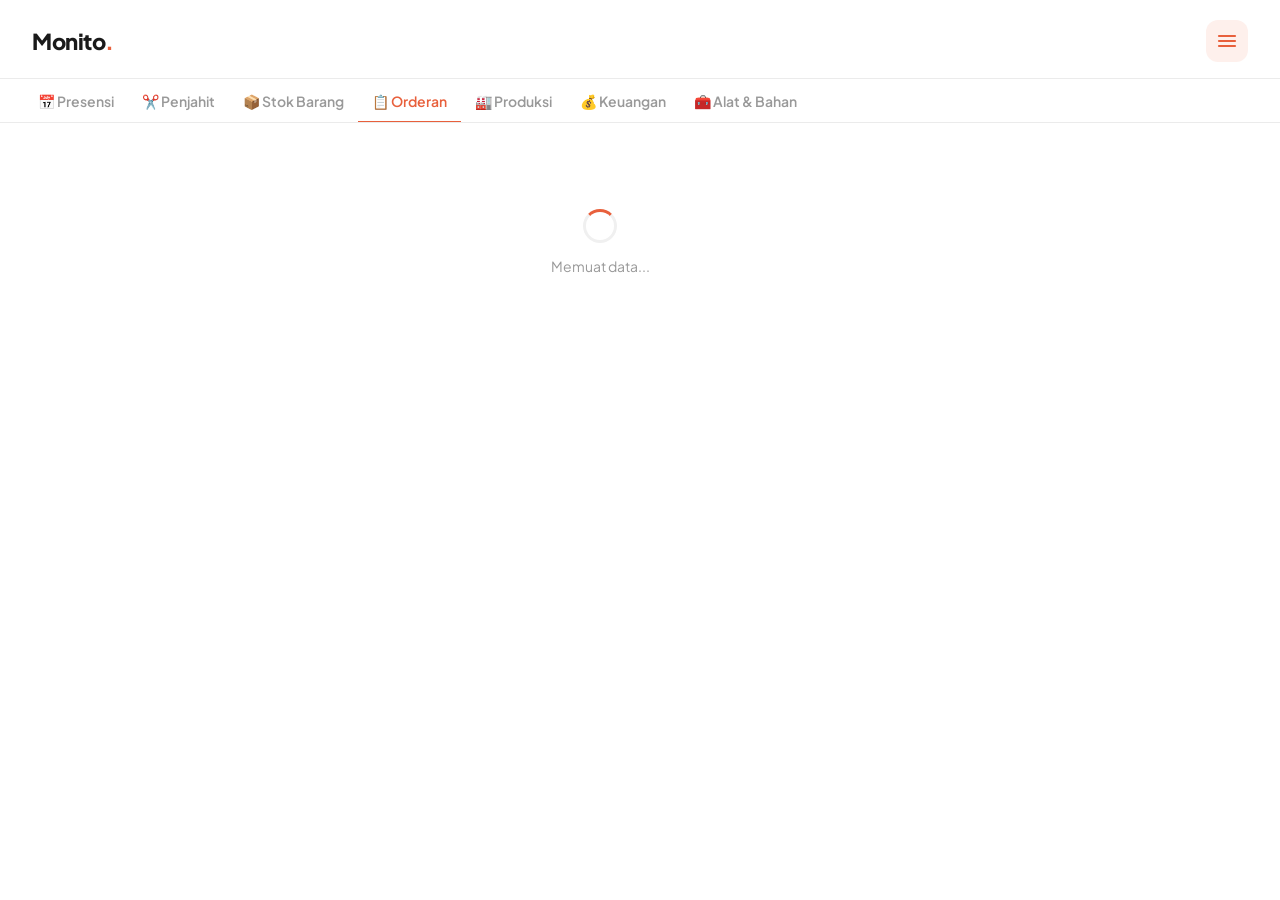
==== orderan.html @ d030e5c6 "Update page title and clean up JavaScript code Updated the title to 'Monito – ORDERAN' and removed u" ====
<!DOCTYPE html>
<html lang="id">
<head>
<meta charset="UTF-8" />
<meta name="viewport" content="width=device-width, initial-scale=1.0" />
<title>Monito – ORDERAN</title>

<!-- Fonts -->
<link href="https://fonts.googleapis.com/css2?family=Plus+Jakarta+Sans:wght@400;500;600;700;800&family=DM+Mono:wght@400;500&display=swap" rel="stylesheet" />

<!-- Global Style -->
<link rel="stylesheet" href="./assets/style.css" />
<link rel="stylesheet" href="./assets/orderan.css" />

<!-- PWA -->
<link rel="manifest" href="./manifest.json">
<meta name="mobile-web-app-capable" content="yes">
<meta name="apple-mobile-web-app-capable" content="yes">
<meta name="apple-mobile-web-app-status-bar-style" content="default">
<meta name="apple-mobile-web-app-title" content="Monito.">
<meta name="theme-color" content="#E8603C">
<link rel="apple-touch-icon" href="./icons/icon-192.png">

<!-- CSS khusus halaman ini (opsional) -->
<style>
  /* tambahkan CSS spesifik halaman ini di sini */
</style>
</head>
<body>

<!-- Navbar di-inject otomatis oleh navbar.js -->

<!-- KONTEN HALAMAN INI -->
<div class="main">
  <div class="loading" id="loading-state">
    <div class="loading-spinner"></div>
    <div style="font-size:14px;">Memuat data...</div>
  </div>
  <div id="dashboard-content" style="display:none;"></div>
</div>

<!-- Global Navbar -->
<script src="./assets/navbar.js"></script>

<!-- Logic halaman ini -->
<script>
  // Paste JS dari repo lama kamu di sini
  // Hapus bagian switchTab(), openMenu(), closeMenu(), toggleDark()
  // karena sudah ditangani navbar.js
  // ── GANTI URL INI SETELAH DEPLOY APPS SCRIPT ──
  const PRONETO_URL = "https://script.google.com/macros/s/AKfycbxL4zAlzu3rikATXao7fePEc8vYQxeYUi_AsK7Tz1u9y4g6pmkLgi0CBaYuqHtgyjFSCw/exec";
  // Clothivo menyusul — isi nanti
  const CLOTHIVO_URL = "";

  const BULAN_NAMES = ["","Januari","Februari","Maret","April","Mei","Juni",
    "Juli","Agustus","September","Oktober","November","Desember"];

  let activeUsaha = 'proneto';

  // ── INIT ──
  document.addEventListener('DOMContentLoaded', () => {
    populateYears();
    setDefaultFilter();
    loadData();
    
    
  function populateYears() {
    const sel = document.getElementById('sel-tahun');
    for (let y = 2030; y >= 2026; y--) {
      const o = document.createElement('option');
      o.value = y; o.textContent = y; sel.appendChild(o);
    }
  }
  function setDefaultFilter() {
    const now = new Date();
    document.getElementById('sel-bulan').value = now.getMonth() + 1;
    document.getElementById('sel-tahun').value = now.getFullYear();
  }

  // ── LOAD DATA ──
  async function loadData() {
    showLoading(true);
    const bulan = document.getElementById('sel-bulan').value || 0;
    const tahun = document.getElementById('sel-tahun').value;
    const url   = activeUsaha === 'proneto' ? PRONETO_URL : CLOTHIVO_URL;

    if (!url) { showError('URL Apps Script belum diisi.'); return; }

    try {
      const res = await fetch(`${url}?page=produksi&bulan=${bulan}&tahun=${tahun}`);
      if (!res.ok) throw new Error(`HTTP ${res.status}`);
      const data = await res.json();
      if (data.error) throw new Error(data.error);
      renderDashboard(data);
    } catch (err) { showError(err.message); }
  }

  function showLoading(on) {
    document.getElementById('loading-state').style.display  = on ? 'block' : 'none';
    document.getElementById('dashboard-content').style.display = on ? 'none' : 'block';
  }
  function showError(msg) {
    document.getElementById('loading-state').style.display = 'none';
    document.getElementById('dashboard-content').style.display = 'block';
    document.getElementById('dashboard-content').innerHTML =
      `<div class="error-msg">⚠️ Gagal memuat data: ${msg}<br>
       <small style="margin-top:6px;display:block;">Pastikan URL Apps Script sudah benar dan sudah di-deploy sebagai Web App.</small></div>`;
  }

  // ── RENDER ──
  function renderDashboard(d) {
    const { bulan, tahun } = d.filter;
    const bulanLabel  = bulan ? BULAN_NAMES[bulan] : 'Semua Bulan';
    const periodeLabel= `${bulanLabel} ${tahun}`.trim();
    const usahaLabel  = activeUsaha === 'proneto' ? '🧵 Proneto' : '👕 Clothivo';

    const maxKat = d.kategori[0]?.qty || 1;

    // Pill status
    function pillStatus(s) {
      const lower = s.toLowerCase();
      if (lower === 'lunas') return `<span class="pill pill-lunas">Lunas</span>`;
      if (lower === 'dp')    return `<span class="pill pill-dp">DP</span>`;
      return `<span class="pill pill-other">${s || '—'}</span>`;
    }

    // Badge deadline
    function deadlineBadge(hari) {
      const cls = hari === 0 ? 'badge-urgent' : hari <= 2 ? 'badge-soon' : 'badge-ok';
      const txt = hari === 0 ? 'Hari<br>ini' : `${hari}<br>hari`;
      return `<div class="deadline-badge ${cls}">${txt}</div>`;
    }

    const html = `
      <div class="sec-title">${usahaLabel} · ${periodeLabel}</div>

      <!-- KPI -->
      <div class="kpi-grid">
        <div class="kpi-card c-orange">
          <span class="kpi-emoji">📦</span>
          <div class="kpi-label">Total Produk</div>
          <div class="kpi-value">${fmt(d.totalQty)}</div>
          <div class="kpi-sub">unit dipesan</div>
        </div>
        <div class="kpi-card c-blue">
          <span class="kpi-emoji">🧾</span>
          <div class="kpi-label">Invoice</div>
          <div class="kpi-value">${fmt(d.totalInvoice)}</div>
          <div class="kpi-sub">${fmt(d.totalCustomer)} customer</div>
        </div>
        <div class="kpi-card c-green">
          <span class="kpi-emoji">💰</span>
          <div class="kpi-label">Total Penjualan (Rp)</div>
          <div class="kpi-value" style="font-size:clamp(16px,4.5vw,26px);">${fmt(d.totalPenjualan)}</div>
          <div class="kpi-sub">periode ini</div>
        </div>
        <div class="kpi-card c-red">
          <span class="kpi-emoji">⏳</span>
          <div class="kpi-label">Belum Lunas</div>
          <div class="kpi-value">${fmt(d.jumlahBelumLunas)}</div>
          <div class="kpi-sub">invoice · sisa ${fmtRp(d.totalOutstanding)}</div>
        </div>
        ${d.produkTerlaku ? `
        <div class="kpi-card c-teal">
          <span class="kpi-emoji">🏆</span>
          <div class="kpi-label">Produk Terlaku</div>
          <div class="kpi-value" style="font-size:clamp(16px,4vw,22px);line-height:1.2;">${d.produkTerlaku.nama}</div>
          <div class="kpi-sub">${fmt(d.produkTerlaku.qty)} unit</div>
        </div>` : ''}
        ${d.produkTersepi && d.kategori.length > 1 ? `
        <div class="kpi-card c-yellow">
          <span class="kpi-emoji">🔻</span>
          <div class="kpi-label">Produk Tersepi</div>
          <div class="kpi-value" style="font-size:clamp(16px,4vw,22px);line-height:1.2;">${d.produkTersepi.nama}</div>
          <div class="kpi-sub">${fmt(d.produkTersepi.qty)} unit</div>
        </div>` : ''}
      </div>

      <!-- Kategori -->
      <div class="panel">
          <div class="panel-title">📊 Per Kategori Produk</div>
          ${d.kategori.length ? d.kategori.map((k, i) => `
            <div class="kat-item">
              <div class="kat-header">
                <span class="kat-name">${k.nama}</span>
                <span class="kat-num">${fmt(k.qty)}</span>
              </div>
              <div class="bar-track">
                <div class="bar-fill bar-c${i % 6}" style="width:${Math.round((k.qty/maxKat)*100)}%"></div>
              </div>
            </div>`).join('') : '<div style="color:var(--ink3);font-size:13px;">Tidak ada data.</div>'}
        </div>

      <!-- Order Terbaru -->
      <div class="panel">
        <div class="panel-title">🕐 Order Terbaru</div>
        <div class="table-scroll-hint">← geser untuk lihat semua →</div>
        <div class="table-scroll-wrap">
          <table class="order-table">
            <thead>
              <tr>
                <th>Customer</th>
                <th>Produk</th>
                <th>Qty</th>
                <th>Total</th>
                <th>Tgl</th>
                <th>Status</th>
              </tr>
            </thead>
            <tbody>
              ${d.orderTerbaru.length ? d.orderTerbaru.map(o => `
              <tr>
                <td style="font-weight:600;max-width:110px;overflow:hidden;text-overflow:ellipsis;white-space:nowrap;">${o.nama}</td>
                <td style="text-align:left !important;font-family:inherit;">${o.produk}<br><span style="color:var(--ink3);font-size:10px;">${o.warna}</span></td>
                <td>${fmt(o.qty)}</td>
                <td>${fmtRp(o.total)}</td>
                <td>${o.tanggal}</td>
                <td>${pillStatus(o.status)}</td>
              </tr>`).join('') : `<tr><td colspan="6" style="text-align:center;color:var(--ink3);padding:20px;">Tidak ada data.</td></tr>`}
            </tbody>
          </table>
        </div>
      </div>
    `;

    document.getElementById('dashboard-content').innerHTML = html;
    showLoading(false);

    // Animasi bar
    setTimeout(() => {
      document.querySelectorAll('.bar-fill').forEach(el => {
        const w = el.style.width; el.style.width = '0';
        requestAnimationFrame(() => { el.style.width = w; });
      });
    }, 50);
  }

  function fmt(n)    { return Number(n||0).toLocaleString('id-ID'); }
  // BARU
  function fmtRp(n) {
    return 'Rp' + Number(n||0).toLocaleString('id-ID');
  }
  // function fmtRp(n)  {
  //   const num = Number(n||0);
  //   if (num >= 1_000_000) return 'Rp' + (num/1_000_000).toFixed(1).replace('.',',') + 'jt';
  //   return 'Rp' + num.toLocaleString('id-ID');
  // }
</script>

</body>
</html>
---- assets/style.css ----
/* =============================================
   Monito – Global Stylesheet
   ============================================= */

*, *::before, *::after { box-sizing: border-box; margin: 0; padding: 0; }

:root {
  --bg:        #FFFFFF;
  --ink:       #1A1A1A;
  --ink2:      #555555;
  --ink3:      #999999;
  --border:    #EBEBEB;
  --orange:    #E8603C;
  --orange-dk: #C94E2C;
  --orange-lt: #FEF0EC;
  --radius:    16px;
}

body {
  font-family: 'Plus Jakarta Sans', sans-serif;
  background: var(--bg);
  color: var(--ink);
  min-height: 100vh;
  overflow-x: hidden;
  padding-top: 110px;
}

/* ── Sticky Header ── */
.sticky-header {
  position: fixed; top: 0; left: 0; right: 0;
  z-index: 10; background: #fff;
}

/* ── Topbar ── */
.topbar {
  display: flex; align-items: center; justify-content: space-between;
  padding: 18px 20px 14px; border-bottom: 1px solid var(--border);
}
.brand { font-size: 22px; font-weight: 800; color: var(--ink); letter-spacing: -.5px; }
.brand span { color: var(--orange); }
.hamburger {
  width: 42px; height: 42px; background: var(--orange-lt);
  border: none; border-radius: 12px;
  display: flex; align-items: center; justify-content: center;
  cursor: pointer; flex-shrink: 0; touch-action: manipulation;
}
.hamburger svg {
  width: 20px; height: 20px; stroke: var(--orange);
  stroke-width: 2.2; fill: none; stroke-linecap: round;
}

/* ── Tab Nav ── */
.tab-nav {
  display: flex; overflow-x: auto; overflow-y: hidden;
  -webkit-overflow-scrolling: touch; touch-action: pan-x;
  border-bottom: 1.5px solid var(--border);
  scrollbar-width: none; padding: 0 12px;
}
.tab-nav::-webkit-scrollbar { display: none; }
.tab-btn {
  display: flex; align-items: center; gap: 5px;
  padding: 13px 14px 11px;
  border: none; background: none;
  font-family: 'Plus Jakarta Sans', sans-serif;
  font-size: 14px; font-weight: 600; color: var(--ink3);
  cursor: pointer; white-space: nowrap;
  border-bottom: 2.5px solid transparent; margin-bottom: -1.5px;
  transition: color .2s, border-color .2s; flex-shrink: 0;
  touch-action: manipulation;
}
.tab-btn.active { color: var(--orange); border-bottom-color: var(--orange); }
.tab-btn:hover:not(.active) { color: var(--ink2); }

/* ── Slide Menu ── */
.menu-overlay {
  display: none; position: fixed; inset: 0;
  background: rgba(0,0,0,.35); z-index: 100;
}
.menu-overlay.open { display: block; animation: fadeIn .2s both; }

.slide-menu {
  position: fixed; top: 0; right: 0;
  width: min(320px, 88vw); height: 100%;
  background: #fff; border-radius: 20px 0 0 20px;
  display: flex; flex-direction: column;
  transform: translateX(100%);
  transition: transform .28s cubic-bezier(.4,0,.2,1);
  z-index: 101; overflow: hidden;
}
.slide-menu.open { transform: translateX(0); }

.slide-menu-header {
  padding: 24px 20px 16px; border-bottom: 1px solid var(--border);
  display: flex; align-items: flex-start; justify-content: space-between;
}
.slide-brand { font-size: 20px; font-weight: 800; color: var(--ink); letter-spacing: -.5px; }
.slide-brand span { color: var(--orange); }
.slide-sub { font-size: 12px; color: var(--ink3); margin-top: 2px; }

.slide-close {
  width: 36px; height: 36px; background: #F5F5F5;
  border: none; border-radius: 10px;
  display: flex; align-items: center; justify-content: center;
  cursor: pointer; flex-shrink: 0; touch-action: manipulation;
}
.slide-close svg {
  width: 16px; height: 16px; stroke: var(--ink2);
  stroke-width: 2.2; fill: none; stroke-linecap: round;
}

.slide-menu-body { flex: 1; overflow-y: auto; padding: 0 20px; }
.slide-menu-footer {
  border-top: 1px solid var(--border);
  padding: 8px 20px 28px;
  display: flex; flex-direction: column;
}

.slide-item {
  display: flex; align-items: center; justify-content: space-between;
  padding: 14px 0; cursor: pointer; border: none; background: none;
  width: 100%; text-align: left;
  font-family: 'Plus Jakarta Sans', sans-serif;
  border-bottom: 1px solid var(--border);
}
.slide-item-left { display: flex; align-items: center; gap: 12px; }
.slide-item-emoji { font-size: 18px; width: 24px; text-align: center; }
.slide-item-label { font-size: 15px; font-weight: 600; color: var(--ink); }
.slide-item-arrow { font-size: 18px; color: var(--ink3); }

.toggle-wrap {
  display: flex; align-items: center; justify-content: space-between;
  padding: 14px 0;
}
.toggle-left { display: flex; align-items: center; gap: 12px; }
.toggle-label { font-size: 15px; font-weight: 600; color: var(--ink); }
.toggle {
  width: 46px; height: 27px; background: #E0E0E0;
  border-radius: 99px; position: relative; cursor: pointer;
  transition: background .2s; flex-shrink: 0; border: none;
  touch-action: manipulation;
}
.toggle.on { background: var(--orange); }
.toggle::after {
  content: ''; position: absolute; top: 3px; left: 3px;
  width: 21px; height: 21px; background: #fff; border-radius: 50%;
  transition: left .2s; box-shadow: 0 1px 4px rgba(0,0,0,.15);
}
.toggle.on::after { left: 22px; }
.slide-version { font-size: 12px; color: var(--ink3); padding-top: 14px; margin-top: 4px; }

/* ── Slide Menu Nav Items ── */
.slide-nav-item {
  display: flex; align-items: center; justify-content: space-between;
  padding: 14px 0; cursor: pointer; border: none; background: none;
  width: 100%; text-align: left;
  font-family: 'Plus Jakarta Sans', sans-serif;
  border-bottom: 1px solid var(--border);
  text-decoration: none;
}
.slide-nav-item.active .slide-item-label { color: var(--orange); }
.slide-nav-item.active .slide-item-arrow { color: var(--orange); }

/* ── Common Utilities ── */
.loading { text-align: center; padding: 60px 20px; color: var(--ink3); }
.loading-spinner {
  width: 34px; height: 34px; border: 3px solid #F0F0F0;
  border-top-color: var(--orange); border-radius: 50%;
  animation: spin .8s linear infinite; margin: 0 auto 14px;
}
.error-msg {
  background: #FFF4F2; border: 1px solid #FDDDD7;
  border-radius: var(--radius); padding: 16px;
  color: #B03A20; font-size: 13px; line-height: 1.5;
}
.placeholder {
  display: flex; flex-direction: column; align-items: center;
  justify-content: center; padding: 80px 20px;
  color: var(--ink3); font-size: 14px; gap: 10px;
}
.placeholder-icon { font-size: 40px; }

/* ── Main Content Area ── */
.main { padding: 20px 16px 80px; }
.sec-title {
  font-size: 10px; font-weight: 700; color: var(--ink3);
  text-transform: uppercase; letter-spacing: 2px; margin-bottom: 12px;
}
.panel {
  background: #fff; border-radius: var(--radius);
  padding: 16px 14px; margin-bottom: 14px;
  box-shadow: 0 2px 12px rgba(0,0,0,.06);
  animation: fadeUp .55s both;
}
.panel-title {
  font-size: 14px; font-weight: 700; color: var(--ink);
  margin-bottom: 16px; display: flex; align-items: center; gap: 7px;
}

/* ── Filter Bar ── */
.filter-bar {
  background: #fff; border-bottom: 1px solid var(--border);
  padding: 11px 16px; display: flex; align-items: center; gap: 8px;
}
.filter-bar select {
  font-family: 'Plus Jakarta Sans', sans-serif;
  font-size: 14px; font-weight: 500;
  padding: 9px 32px 9px 12px;
  border: 1.5px solid var(--border); border-radius: 10px;
  background: #F9F9F9; color: var(--ink);
  appearance: none; -webkit-appearance: none;
  background-image: url("data:image/svg+xml,%3Csvg width='10' height='6' viewBox='0 0 10 6' xmlns='http://www.w3.org/2000/svg'%3E%3Cpath d='M1 1l4 4 4-4' stroke='%23E8603C' stroke-width='1.5' fill='none' stroke-linecap='round'/%3E%3C/svg%3E");
  background-repeat: no-repeat; background-position: right 10px center;
  cursor: pointer; transition: border-color .2s; flex: 1; min-width: 0;
}
.filter-bar select:focus { outline: none; border-color: var(--orange); }
.btn-filter {
  font-family: 'Plus Jakarta Sans', sans-serif;
  font-size: 14px; font-weight: 700;
  padding: 10px 18px; background: var(--orange); color: #fff;
  border: none; border-radius: 10px; cursor: pointer;
  transition: background .2s, transform .1s;
  box-shadow: 0 3px 10px rgba(232,96,60,.25);
  white-space: nowrap; flex-shrink: 0; touch-action: manipulation;
}
.btn-filter:hover { background: var(--orange-dk); }
.btn-filter:active { transform: scale(.97); }

/* ── Responsive ── */
@media (min-width: 700px) {
  .topbar { padding: 20px 32px 16px; }
  .tab-nav { padding: 0 24px; }
  .filter-bar { padding: 12px 32px; }
  .main { padding: 28px 32px 80px; max-width: 1200px; }
}

/* ── Animations ── */
@keyframes fadeUp {
  from { opacity: 0; transform: translateY(12px); }
  to   { opacity: 1; transform: translateY(0); }
}
@keyframes fadeIn {
  from { opacity: 0; }
  to   { opacity: 1; }
}
@keyframes spin { to { transform: rotate(360deg); } }
---- assets/orderan.css ----
/* ── FILTER + USAHA BAR ── */
  .filter-bar {
    background: #fff; border-bottom: 1px solid var(--border);
    padding: 10px 16px; display: flex; flex-direction: column; gap: 8px;
  }

  /* Toggle usaha */
  .usaha-toggle {
    display: flex; gap: 6px;
  }
  .usaha-btn {
    flex: 1; padding: 8px 12px; border-radius: 10px; border: 1.5px solid var(--border);
    font-family: 'Plus Jakarta Sans', sans-serif; font-size: 13px; font-weight: 700;
    cursor: pointer; transition: all .2s; background: #F9F9F9; color: var(--ink3);
    touch-action: manipulation; display: inline-flex; align-items: center; justify-content: center;
    gap: 5px; white-space: nowrap; flex-direction: row;
  }
  .usaha-btn.active {
    background: var(--orange-lt); color: var(--orange); border-color: var(--orange);
  }
  .usaha-btn.coming-soon {
    opacity: .55; cursor: not-allowed;
  }
  .badge-soon {
    font-size: 9px; font-weight: 700; background: #E0E0E0; color: #888;
    border-radius: 20px; padding: 1px 6px; letter-spacing: .5px;
  }

  /* Filter row */
  .filter-row { display: flex; align-items: center; gap: 8px; }
  .filter-bar select {
    font-family: 'Plus Jakarta Sans', sans-serif;
    font-size: 14px; font-weight: 500;
    padding: 9px 32px 9px 12px; border: 1.5px solid var(--border); border-radius: 10px;
    background: #F9F9F9; color: var(--ink); appearance: none; -webkit-appearance: none;
    background-image: url("data:image/svg+xml,%3Csvg width='10' height='6' viewBox='0 0 10 6' xmlns='http://www.w3.org/2000/svg'%3E%3Cpath d='M1 1l4 4 4-4' stroke='%23E8603C' stroke-width='1.5' fill='none' stroke-linecap='round'/%3E%3C/svg%3E");
    background-repeat: no-repeat; background-position: right 10px center;
    cursor: pointer; transition: border-color .2s; flex: 1; min-width: 0;
  }
  .filter-bar select:focus { outline: none; border-color: var(--orange); }
  .btn-filter {
    font-family: 'Plus Jakarta Sans', sans-serif; font-size: 14px; font-weight: 700;
    padding: 10px 18px; background: var(--orange); color: #fff; border: none; border-radius: 10px;
    cursor: pointer; transition: background .2s, transform .1s;
    box-shadow: 0 3px 10px rgba(232,96,60,.25); white-space: nowrap; flex-shrink: 0; touch-action: manipulation;
  }
  .btn-filter:hover { background: var(--orange-dk); }
  .btn-filter:active { transform: scale(.97); }

  /* ── MAIN ── */
  .main { padding: 20px 16px 80px; }

  /* ── SECTION TITLE ── */
  .sec-title {
    font-size: 10px; font-weight: 700; color: var(--ink3);
    text-transform: uppercase; letter-spacing: 2px; margin-bottom: 12px;
  }

  /* ── KPI GRID ── */
  .kpi-grid { display: grid; grid-template-columns: repeat(2,1fr); gap: 10px; margin-bottom: 24px; }
  .kpi-card { border-radius: var(--radius); padding: 16px 14px; animation: fadeUp .45s both; }
  .kpi-card.c-orange { background: #FEF0EC; }
  .kpi-card.c-blue   { background: #EEF3FE; }
  .kpi-card.c-teal   { background: #EBF8F8; }
  .kpi-card.c-yellow { background: #FEF9EC; }
  .kpi-card.c-green  { background: #EDFAF3; }
  .kpi-card.c-red    { background: #FFF2F2; }

  .kpi-emoji { font-size: 22px; margin-bottom: 8px; display: block; }
  .kpi-label { font-size: 12px; font-weight: 500; color: var(--ink2); margin-bottom: 4px; }
  .kpi-value { font-size: clamp(22px,5.5vw,32px); font-weight: 800; line-height: 1; color: var(--ink); }
  .kpi-sub   { font-size: 11px; color: var(--ink3); margin-top: 5px; line-height: 1.4; }

  /* ── PANEL ── */
  .panel {
    background: #fff; border-radius: var(--radius); padding: 16px 14px; margin-bottom: 14px;
    box-shadow: 0 2px 12px rgba(0,0,0,.06); animation: fadeUp .5s both;
  }
  .panel-title { font-size: 14px; font-weight: 700; color: var(--ink); margin-bottom: 14px; display: flex; align-items: center; gap: 7px; }

  /* ── KATEGORI BARS ── */
  .kat-item { margin-bottom: 13px; }
  .kat-header { display: flex; justify-content: space-between; align-items: baseline; margin-bottom: 5px; }
  .kat-name { font-size: 13px; font-weight: 600; color: var(--ink); }
  .kat-num  { font-family: 'DM Mono',monospace; font-size: 13px; font-weight: 500; color: var(--ink2); }
  .bar-track { height: 8px; background: #F2F2F2; border-radius: 99px; overflow: hidden; }
  .bar-fill  { height: 100%; border-radius: 99px; transition: width 1s cubic-bezier(.4,0,.2,1); }

  /* Bar warna berurutan */
  .bar-c0 { background: #E8603C; }
  .bar-c1 { background: #2BC4B4; }
  .bar-c2 { background: #5B8DEF; }
  .bar-c3 { background: #F5A623; }
  .bar-c4 { background: #9B59B6; }
  .bar-c5 { background: #27AE60; }

  /* ── DEADLINE LIST ── */
  .deadline-list { display: flex; flex-direction: column; gap: 8px; }
  .deadline-item {
    display: flex; align-items: center; gap: 10px;
    padding: 10px 12px; border-radius: 12px; background: #FAFAFA;
  }
  .deadline-badge {
    flex-shrink: 0; width: 38px; height: 38px; border-radius: 10px;
    display: flex; align-items: center; justify-content: center;
    font-size: 11px; font-weight: 800; line-height: 1.1; text-align: center;
  }
  .badge-urgent   { background: #FFF0EE; color: #D0321A; }
  .badge-soon     { background: #FEF9EC; color: #B07D10; }
  .badge-ok       { background: #EDFAF3; color: #1A7A45; }
  .deadline-info  { flex: 1; min-width: 0; }
  .deadline-name  { font-size: 13px; font-weight: 700; color: var(--ink); white-space: nowrap; overflow: hidden; text-overflow: ellipsis; }
  .deadline-meta  { font-size: 11px; color: var(--ink3); margin-top: 2px; }
  .deadline-tgl   { flex-shrink: 0; font-family: 'DM Mono',monospace; font-size: 11px; color: var(--ink2); text-align: right; }

  /* ── ORDER TABLE ── */
  .table-scroll-hint { font-size: 10px; color: var(--ink3); text-align: right; margin-bottom: 6px; }
  .table-scroll-wrap { overflow-x: auto; -webkit-overflow-scrolling: touch; }
  .order-table { width: 100%; min-width: 480px; border-collapse: collapse; font-size: 12px; }
  .order-table th {
    text-align: left; padding: 7px 8px; font-size: 9px; font-weight: 700;
    text-transform: uppercase; letter-spacing: 1px;
    color: var(--ink3); border-bottom: 1.5px solid var(--border); background: #FAFAFA;
  }
  .order-table th:not(:first-child) { text-align: right; }
  .order-table td { padding: 9px 8px; border-bottom: 1px solid var(--border); color: var(--ink); vertical-align: middle; }
  .order-table td:not(:first-child) { text-align: right; font-family: 'DM Mono',monospace; font-size: 12px; }
  .order-table tr:last-child td { border-bottom: none; }
  .order-table tr:hover td { background: var(--orange-lt); }

  .pill { display: inline-block; padding: 2px 7px; border-radius: 20px; font-size: 9px; font-weight: 700; }
  .pill-lunas { background: #EDFAF3; color: #1A7A45; }
  .pill-dp    { background: #FEF9EC; color: #B07D10; }
  .pill-other { background: #F2F2F2; color: #666; }

  /* ── LOADING / ERROR ── */
  .loading { text-align: center; padding: 60px 20px; color: var(--ink3); }
  .loading-spinner {
    width: 34px; height: 34px; border: 3px solid #F0F0F0;
    border-top-color: var(--orange); border-radius: 50%;
    animation: spin .8s linear infinite; margin: 0 auto 14px;
  }
  .error-msg {
    background: #FFF4F2; border: 1px solid #FDDDD7; border-radius: var(--radius);
    padding: 16px; color: #B03A20; font-size: 13px; line-height: 1.5;
  }

 

  /* ── DESKTOP ── */
  @media (min-width: 700px) {
    .topbar { padding: 20px 32px 16px; }
    .tab-nav { padding: 0 24px; }
    .filter-bar { padding: 10px 32px; flex-direction: row; align-items: center; }
    .usaha-toggle { flex-shrink: 0; }
    .filter-row { flex: 1; }
    .main { padding: 28px 32px 80px; max-width: 1200px; }
    .kpi-grid { grid-template-columns: repeat(auto-fit,minmax(170px,1fr)); gap: 12px; }
    .two-col { display: grid; grid-template-columns: 1fr 1.6fr; gap: 16px; margin-bottom: 24px; }
    .two-col .panel { margin-bottom: 0; }
    .table-scroll-hint { display: none; }
  }

  @keyframes fadeUp { from { opacity:0; transform:translateY(12px); } to { opacity:1; transform:translateY(0); } }
  @keyframes fadeIn { from { opacity:0; } to { opacity:1; } }
  @keyframes spin   { to { transform:rotate(360deg); } }

  .kpi-card:nth-child(1){ animation-delay:.05s }
  .kpi-card:nth-child(2){ animation-delay:.10s }
  .kpi-card:nth-child(3){ animation-delay:.15s }
  .kpi-card:nth-child(4){ animation-delay:.20s }
  .kpi-card:nth-child(5){ animation-delay:.25s }
  .kpi-card:nth-child(6){ animation-delay:.30s }
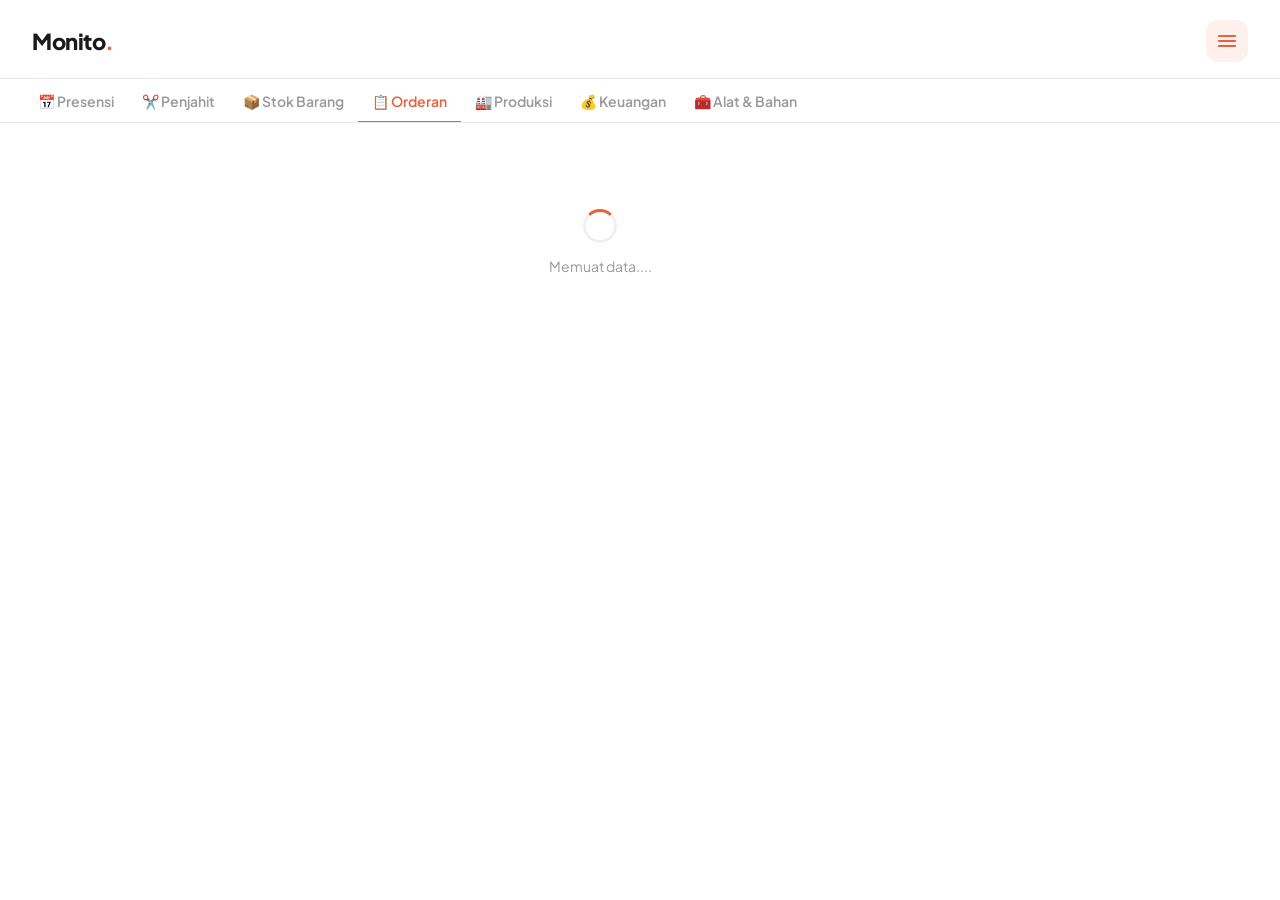
==== commit 0cfa6082: "Fix loading message typo in orderan.html" ====
--- a/orderan.html
+++ b/orderan.html
@@ -34,7 +34,7 @@
 <div class="main">
   <div class="loading" id="loading-state">
     <div class="loading-spinner"></div>
-    <div style="font-size:14px;">Memuat data...</div>
+    <div style="font-size:14px;">Memuat data....</div>
   </div>
   <div id="dashboard-content" style="display:none;"></div>
 </div>
@@ -245,6 +245,8 @@
   //   if (num >= 1_000_000) return 'Rp' + (num/1_000_000).toFixed(1).replace('.',',') + 'jt';
   //   return 'Rp' + num.toLocaleString('id-ID');
   // }
+
+    });
 </script>
 
 </body>
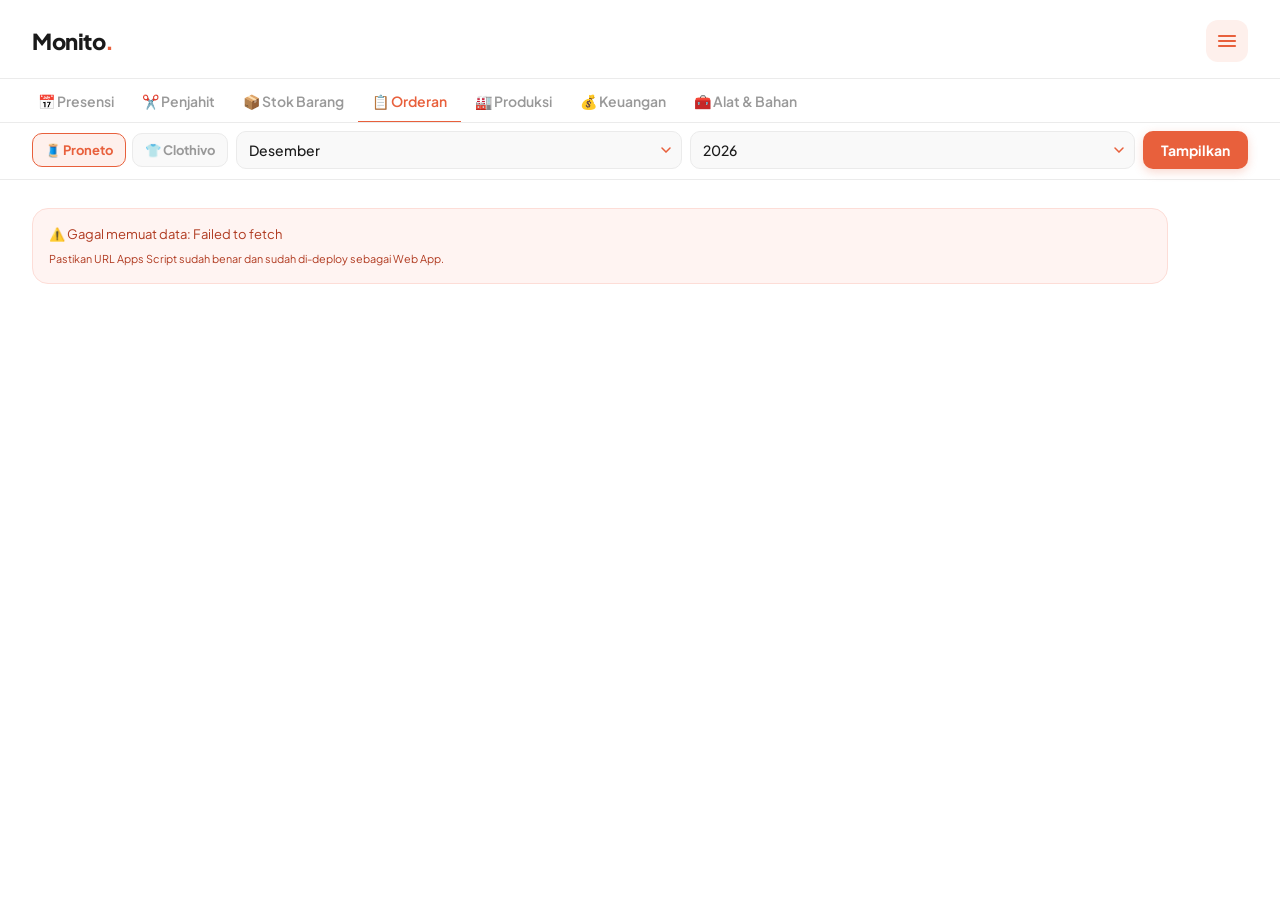
==== commit 3cf549a8: "Add filter bar with month and year selection" ====
--- a/orderan.html
+++ b/orderan.html
@@ -29,6 +29,28 @@
 <body>
 
 <!-- Navbar di-inject otomatis oleh navbar.js -->
+<!-- FILTER BAR -->
+<div class="filter-bar">
+  <!-- Toggle usaha -->
+  <div class="usaha-toggle">
+    <button class="usaha-btn active" id="btn-proneto" onclick="switchUsaha('proneto')">🧵 Proneto</button>
+    <button class="usaha-btn" id="btn-clothivo" onclick="switchUsaha('clothivo')">👕 Clothivo</button>
+  </div>
+  <!-- Filter bulan & tahun -->
+  <div class="filter-row">
+    <select id="sel-bulan">
+      <option value="">Semua Bulan</option>
+      <option value="1">Januari</option><option value="2">Februari</option>
+      <option value="3">Maret</option><option value="4">April</option>
+      <option value="5">Mei</option><option value="6">Juni</option>
+      <option value="7">Juli</option><option value="8">Agustus</option>
+      <option value="9">September</option><option value="10">Oktober</option>
+      <option value="11">November</option><option value="12">Desember</option>
+    </select>
+    <select id="sel-tahun"></select>
+    <button class="btn-filter" onclick="loadData()">Tampilkan</button>
+  </div>
+</div>
 
 <!-- KONTEN HALAMAN INI -->
 <div class="main">
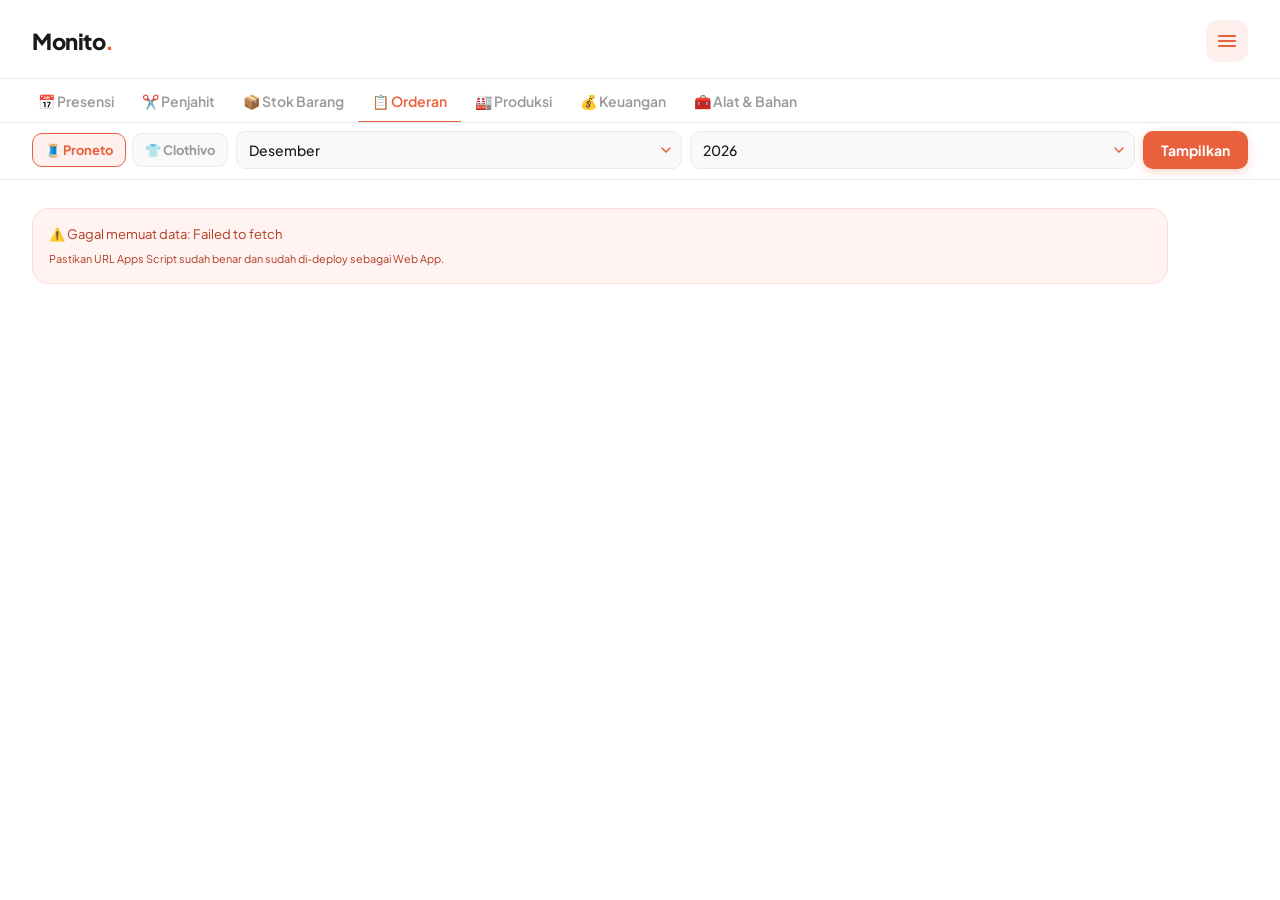
==== commit a3ac4833: "Add switchUsaha function to toggle usaha" ====
--- a/orderan.html
+++ b/orderan.html
@@ -78,6 +78,13 @@
     "Juli","Agustus","September","Oktober","November","Desember"];
 
   let activeUsaha = 'proneto';
+  // ── TOGGLE USAHA ──
+  function switchUsaha(usaha) {
+    if (usaha === 'clothivo') return; // coming soon
+    activeUsaha = usaha;
+    document.getElementById('btn-proneto').classList.toggle('active', usaha === 'proneto');
+    loadData();
+  }
 
   // ── INIT ──
   document.addEventListener('DOMContentLoaded', () => {
--- a/assets/orderan.css
+++ b/assets/orderan.css
@@ -1,7 +1,7 @@
  /* ── FILTER + USAHA BAR ── */
   .filter-bar {
     background: #fff; border-bottom: 1px solid var(--border);
-    padding: 10px 16px; display: flex; flex-direction: column; gap: 8px;
+    padding: 10px 16px; display: flex; flex-direction: column; gap: 8px;align-items: stretch;
   }
 
   /* Toggle usaha */
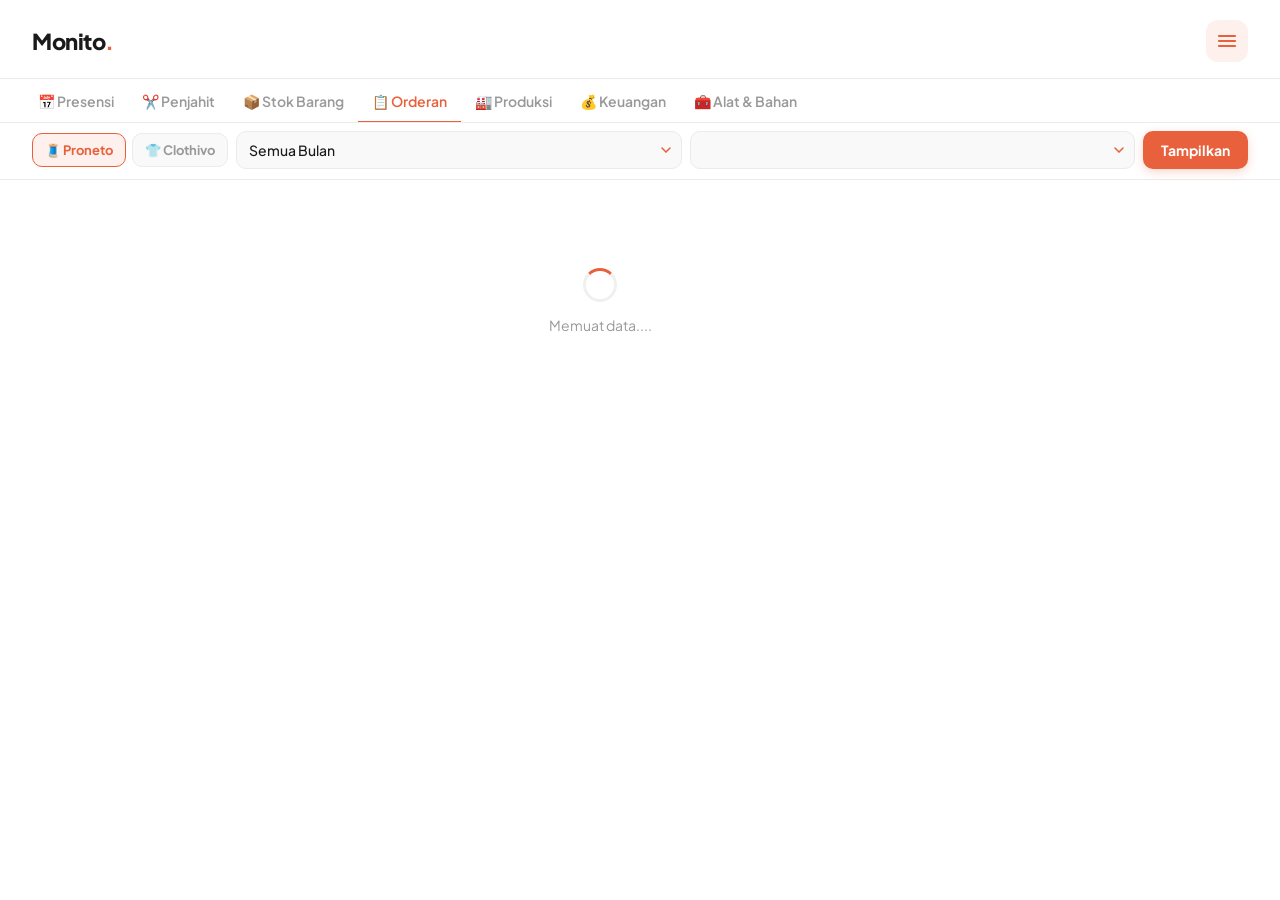
==== commit ad3f4d7d: "Scroll active tab into view on DOMContentLoaded Add functionality to scroll the active tab into view" ====
--- a/orderan.html
+++ b/orderan.html
@@ -91,7 +91,10 @@
     populateYears();
     setDefaultFilter();
     loadData();
-    
+    // Scroll tab aktif ke tengah layar
+    const activeTab = document.querySelector('.tab-btn.active');
+    if (activeTab) activeTab.scrollIntoView({ inline: 'center', block: 'nearest' });
+  });
     
   function populateYears() {
     const sel = document.getElementById('sel-tahun');
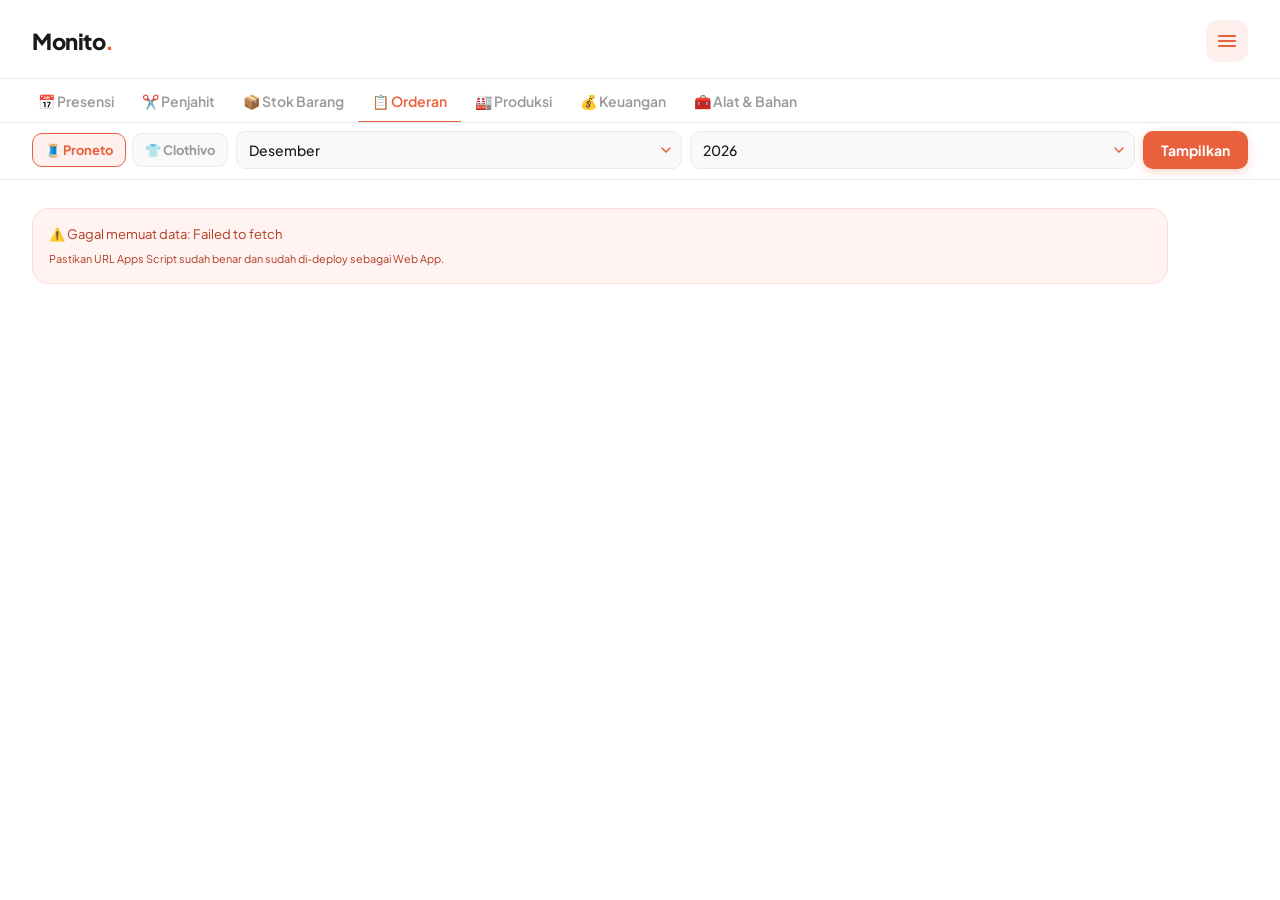
==== commit 15f79b29: "Fix formatting in orderan.html" ====
--- a/orderan.html
+++ b/orderan.html
@@ -278,7 +278,7 @@
   //   return 'Rp' + num.toLocaleString('id-ID');
   // }
 
-    });
+    
 </script>
 
 </body>
